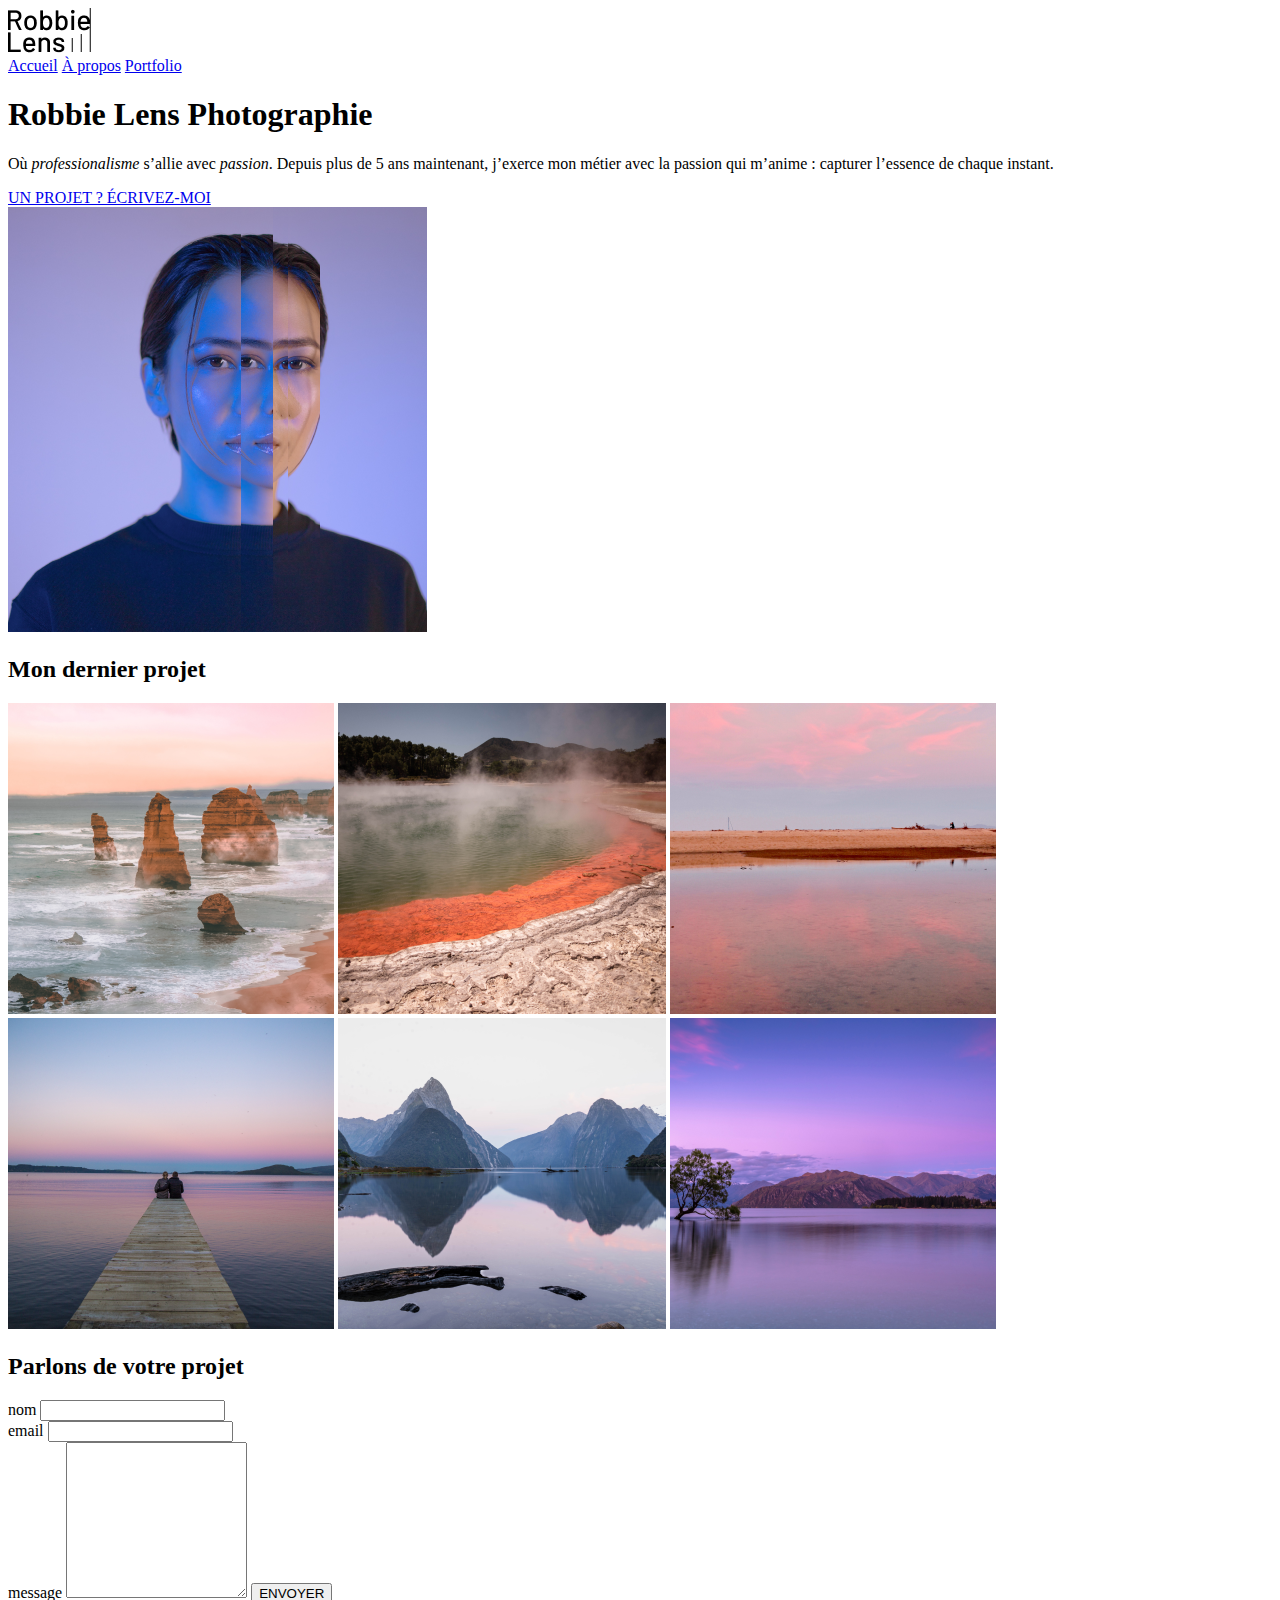
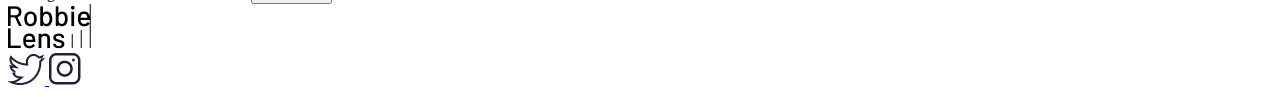
==== Index.html @ 0364fa85 "initial commit" ====
<!DOCTYPE html>
<html lang="fr">

<head>
    <meta charset="utf-8" >
    <title>Accueil - Robbie Lens Photographie</title>
    <link href="style/style.css" rel="stylesheet" >
    <link href="style/index.css" rel="stylesheet" >
    <link rel="preconnect" href="https://fonts.googleapis.com">
    <link rel="preconnect" href="https://fonts.gstatic.com" crossorigin>
    <link href="https://fonts.googleapis.com/css2?family=Manrope&family=Montserrat&display=swap" rel="stylesheet">
</head>

<body>
    <header>
        <nav>
            <img src="images/logo.png" alt="Logo Robbie Lens" >
            <div>
                <a href="index.html">Accueil</a>
                <a href="a-propos.html">À propos</a>
                <a href="portfolio.html">Portfolio</a>
            </div>
        </nav>
    </header>
    <main>
        <section class="accueil-introduction">
            <div>
                <h1>Robbie Lens Photographie</h1>
                <p>
                    Où <em>professionalisme</em> s’allie avec <em>passion</em>. Depuis
                    plus de 5 ans maintenant, j’exerce mon métier avec la passion
                    qui m’anime : capturer l’essence de chaque instant.
                </p>
                <a href="#contact" class="cta">UN PROJET ? ÉCRIVEZ-MOI</a>
            </div>
            <img src="images/robbie-lens.png" alt="Portrait avec effet de la photographe Robbie Lens" >
        </section>
        <section class="accueil-photos">
            <h2>Mon dernier projet</h2>
            <div>
                <img src="images/element-1.png" alt="Twelve apostles - Australie" >
                <img src="images/element-2.png" alt="Wai-O-Tapu - Nouvelle-Zélande" >
                <img src="images/element-3.png" alt="Parc National d’Abel Tasman - Nouvelle-Zélande" >
            </div>
            <div>
                <img src="images/element-4.png" alt="Lac Rotorua - Nouvelle-Zélande" >
                <img src="images/element-5.png" alt="Milford Sound - Nouvelle-Zélande" >
                <img src="images/element-6.png" alt="Lac Wanaka - Nouvelle-Zélande" >
            </div>
        </section>
        <section id="contact" class="section-contact">
            <h2>Parlons de votre projet</h2>
            <form method="get" action="#">
                <div class="form-nom-email">
                    <div class="form-column">
                        <label for="nom">nom</label>
                        <input type="text" name="nom" id="nom" >
                    </div>
                    <div class="form-column">
                        <label for="email">email</label>
                        <input type="email" name="email" id="email" >
                    </div>
                </div>
                <label for="message">message</label>
                <textarea name="message" id="message" rows="10"></textarea>
                <input type="submit" value="ENVOYER" class="cta" >
            </form>
        </section>
    </main>
    <footer>
        <img src="images/logo.png" alt="Logo Robbie Lens" >
        <div>
            <a target="_blank" href="https://twitter.com/" class="lien-icone">
                <img src="images/twitter.png" alt="Logo Twitter" >
            </a>
            <a target="_blank" href="https://www.instagram.com/" class="lien-icone">
                <img src="images/instagram.png" alt="Logo Instagram" >
            </a>
        </div>
    </footer>
</body>

</html>
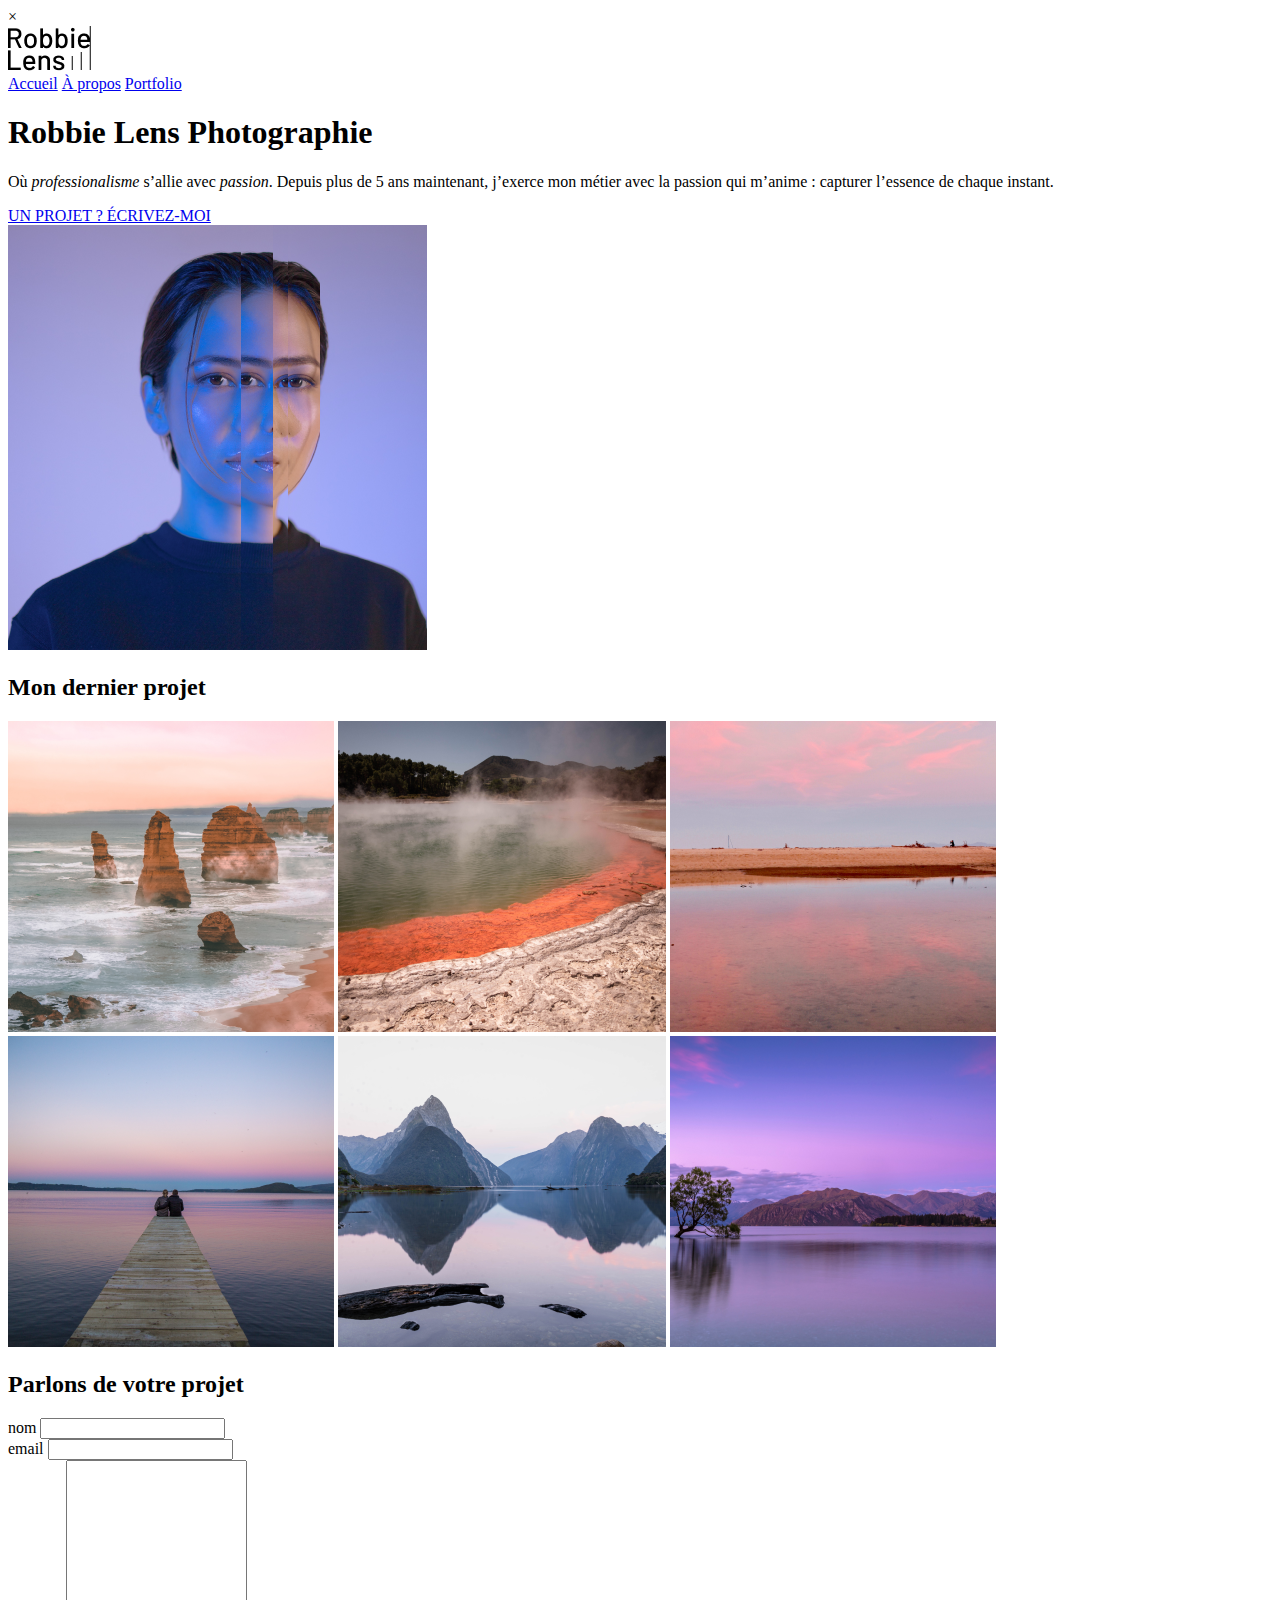
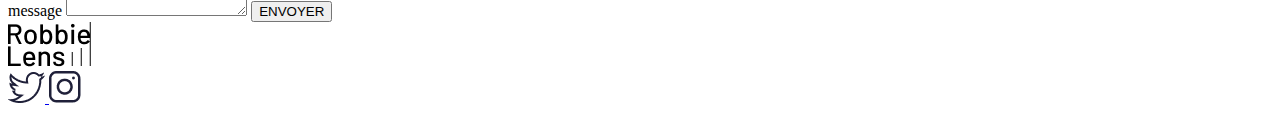
==== commit 1973a123: "new fonctionnalité" ====
--- a/Index.html
+++ b/Index.html
@@ -13,6 +13,10 @@
 
 <body>
     <header>
+        
+        <div id="demo">
+            <span class="close" onclick="promoNav()">&times;</span>
+        </div>
         <nav>
             <img src="images/logo.png" alt="Logo Robbie Lens" >
             <div>
@@ -78,6 +82,7 @@
             </a>
         </div>
     </footer>
+    <script src="./pop_up.js"></script>
 </body>
 
 </html>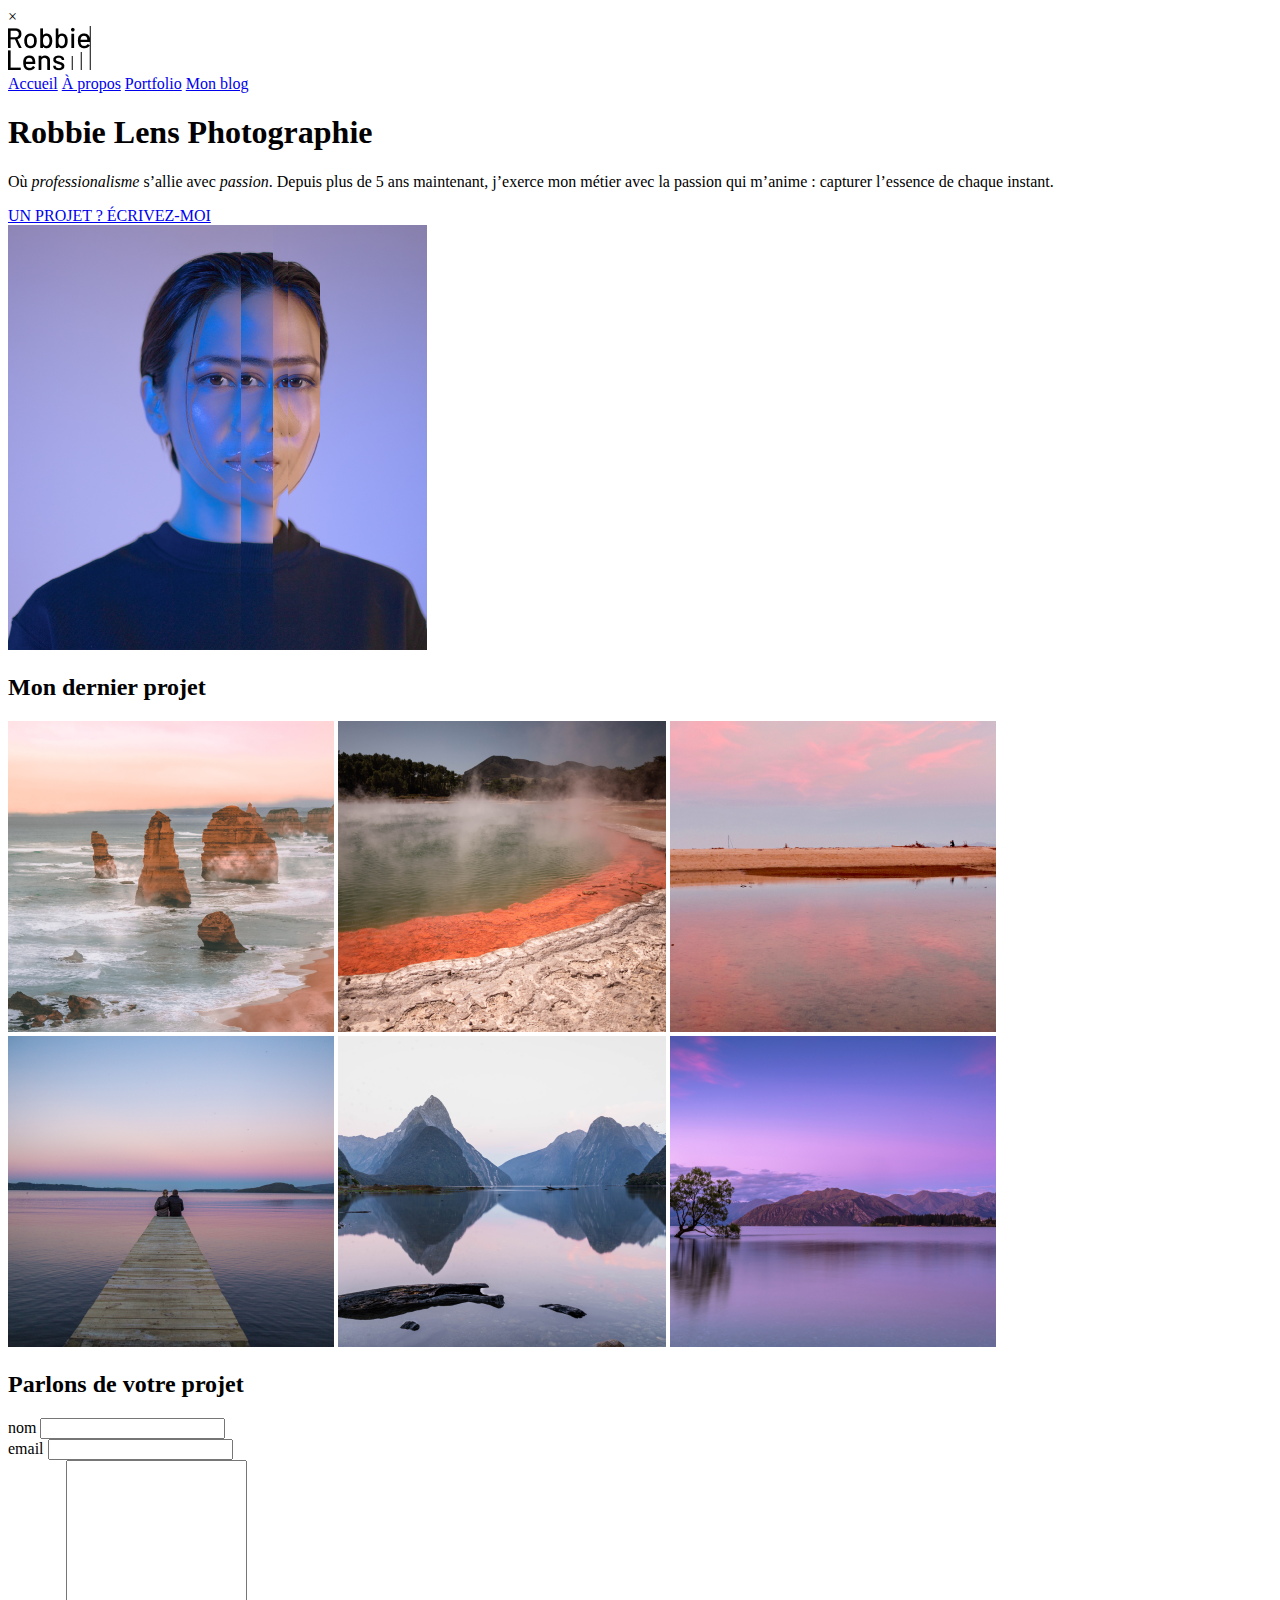
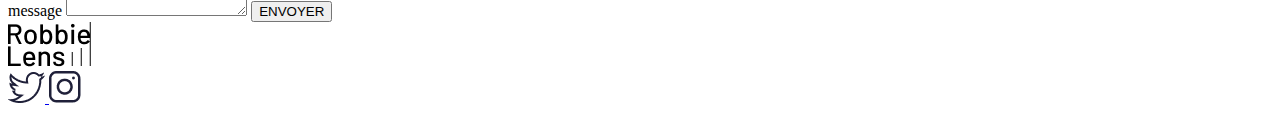
==== commit 40cd3481: "newcommit" ====
--- a/Index.html
+++ b/Index.html
@@ -4,6 +4,7 @@
 <head>
     <meta charset="utf-8" >
     <title>Accueil - Robbie Lens Photographie</title>
+    <link rel="icon" type="image/x-icon" href="./images/camera_1042390.png">
     <link href="style/style.css" rel="stylesheet" >
     <link href="style/index.css" rel="stylesheet" >
     <link rel="preconnect" href="https://fonts.googleapis.com">
@@ -23,6 +24,7 @@
                 <a href="index.html">Accueil</a>
                 <a href="a-propos.html">À propos</a>
                 <a href="portfolio.html">Portfolio</a>
+                <a href="./blog.html">Mon blog</a>
             </div>
         </nav>
     </header>
